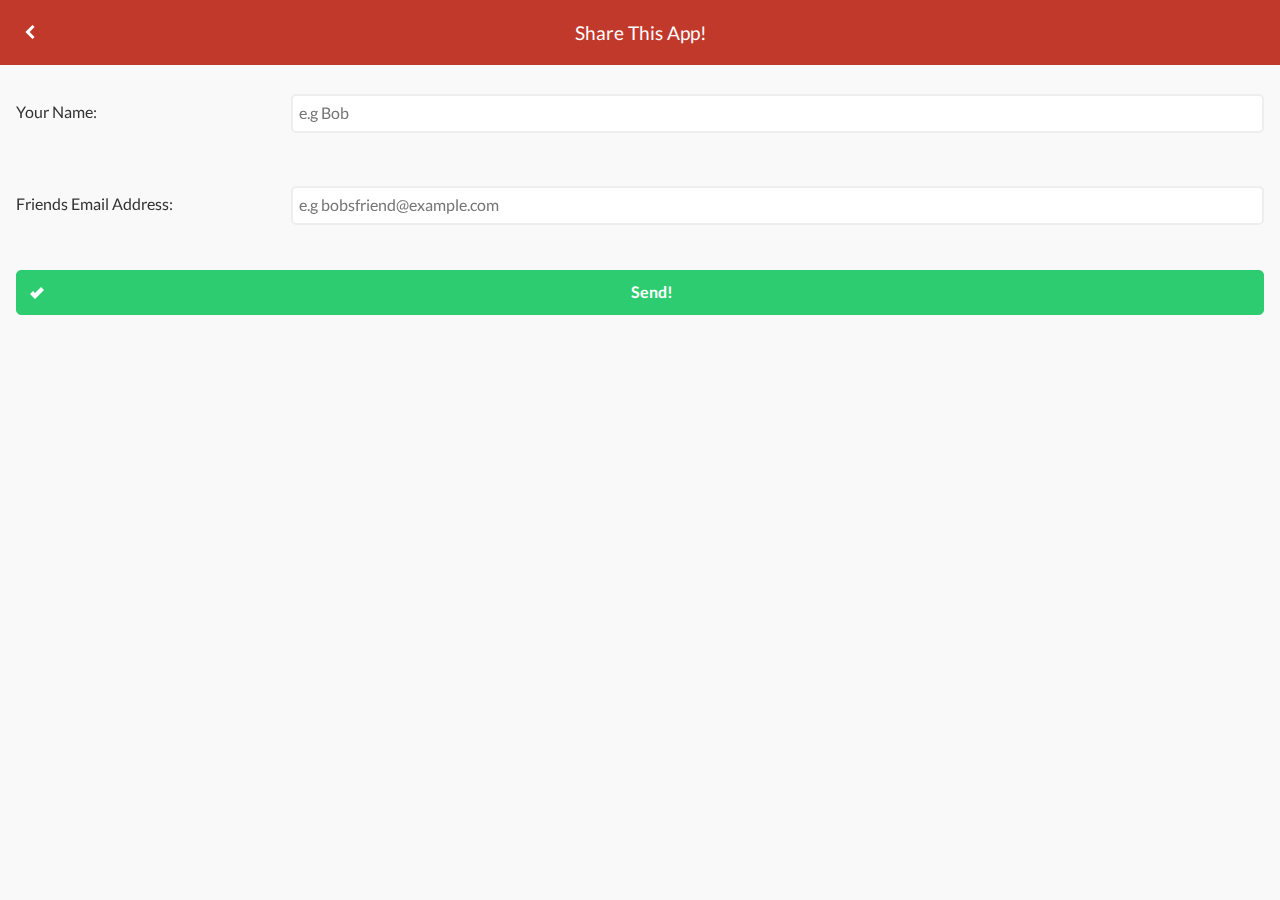
==== friend.html @ 1cdbb39c "ui update" ====
<!DOCTYPE html> 

<head>
        <meta charset="utf-8" />
        <meta name="viewport" content="width=device-width, initial-scale=1, maximum-scale=1, user-scalable=no"/>
        <meta name="apple-mobile-web-app-capable" content="yes">

        <!-- STYLESHEETS -->
        <link rel="stylesheet" href="vendors/jquery.mobile.structure-1.4.2.min.css" />
        <link rel="stylesheet" href="vendors/jquery.mobile.flatui.css" />
        <link rel="stylesheet" href="vendors/jquery.mobile.icons.min.css" />
        
        <!-- JS FILES -->
        <script type="text/javascript" src="vendors/jquery-1.10.1.min.js"></script>
        <script src="http://maps.google.com/maps/api/js?sensor=true&language=en"></script>
        <script type="text/javascript" src="vendors/iscroll.js"></script>
        <script type="text/javascript" src="vendors/jquery.mobile.iscrollview.js"></script>
        <script type="text/javascript" src="vendors/jquery.mobile-1.4.2.min.js"></script>
        <script type="text/javascript" src="vendors/cordova.js"></script>
    
        <script>
    
            var theme = "d";
            
            $(document).ready(function() {

         $('#submit').click(function (e) {
             e.preventDefault();
             var appID = "4";
             var name= $("#name").val();
             var email= $("#email").val();
             var sendData = {"email": email, "name": name, "appID": appID};
            $.ajax({
         type: "POST",
         url: "http://www.appliam.com/appMail.php",
         dataType: 'text',
         data: sendData,
         success: function(data) {
             $("#mailMessage").html(data);
        }

    });
             $("#mailMessage").html("Message Sending...");
            $("#email").val("");

});
            });
       

     
        </script>
</head>

<body  class="ui-nodisc-icon">
        <!--NEW PAGE!!!!!!!!--> 
		   <div data-role="page"><!-- page -->
             
            <div data-role="header" data-position="fixed" data-nobackbtn="true" class="ui-nodisc-icon" data-tap-toggle="false"><!-- header -->
                <div align="center">
                <h3>Share This App!</h3>
                </div>
                <a data-rel="back" data-icon="carat-l" data-iconpos="notext" data-shadow="false"  data-iconshadow="false"  data-inline="true"></a>
            </div><!-- /header -->
            <div data-role="content" data-iscroll class="spare-page"><!-- content -->
               

           
<div class="ui-field-contain">
  <label for="name">Your Name: </label>
  <input type="text" id="name" placeholder="e.g Bob">
</div>   
      <br/>
<div class="ui-field-contain">
  <label for="email">Friends Email Address: </label>
  <input type="text" id="email" placeholder="e.g bobsfriend@example.com">
</div>   
                <br/>
<a id="submit" data-role="button" data-icon="check">Send!</a>
                <br/>
                <p id="mailMessage" align="center"></p>
                
                
                        
                
            </div><!-- /content -->
            </div><!-- /page -->
    <script>
    
        $("div [data-role]").attr("data-theme",theme);
            
        $("a").attr("data-theme",theme);
            
        $("div [data-role=content]").attr("data-theme","");
        
        $("#submit").attr("data-theme","g");
        
         $('[data-role="content"]').attr('class', "scrollable");
        
       
        
    
    </script>
    
</body>
</html>
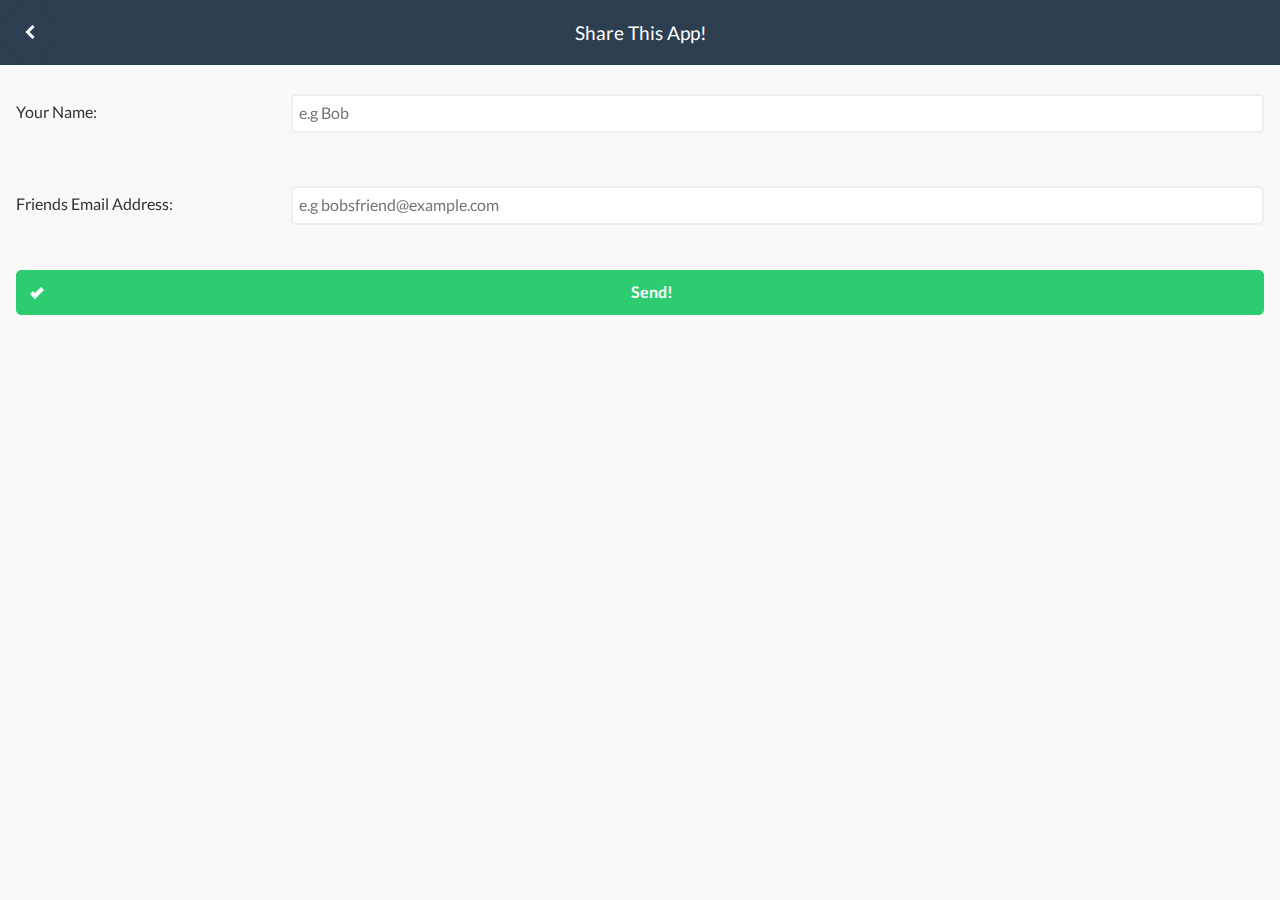
==== commit e6f6e7a3: "2.0" ====
--- a/friend.html
+++ b/friend.html
@@ -20,7 +20,7 @@
     
         <script>
     
-            var theme = "d";
+            var theme = "a";
             
             $(document).ready(function() {
 
